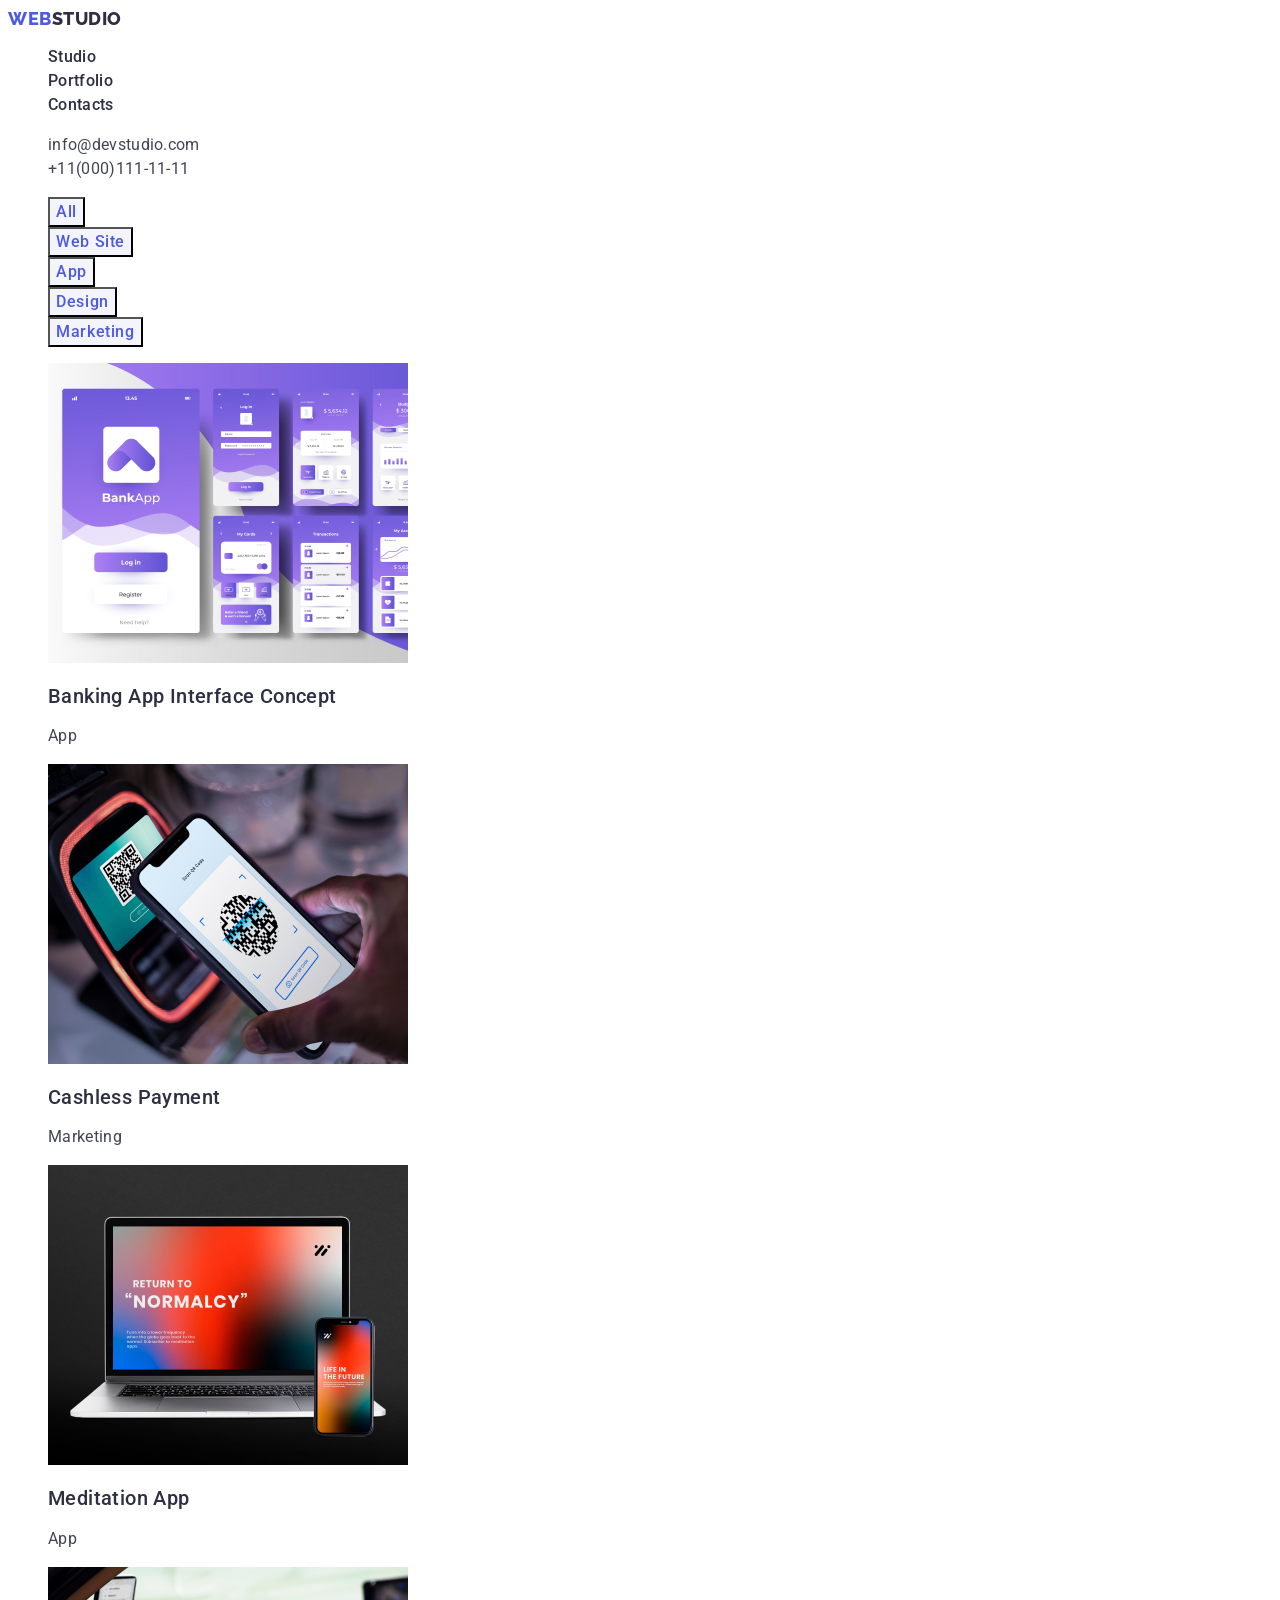
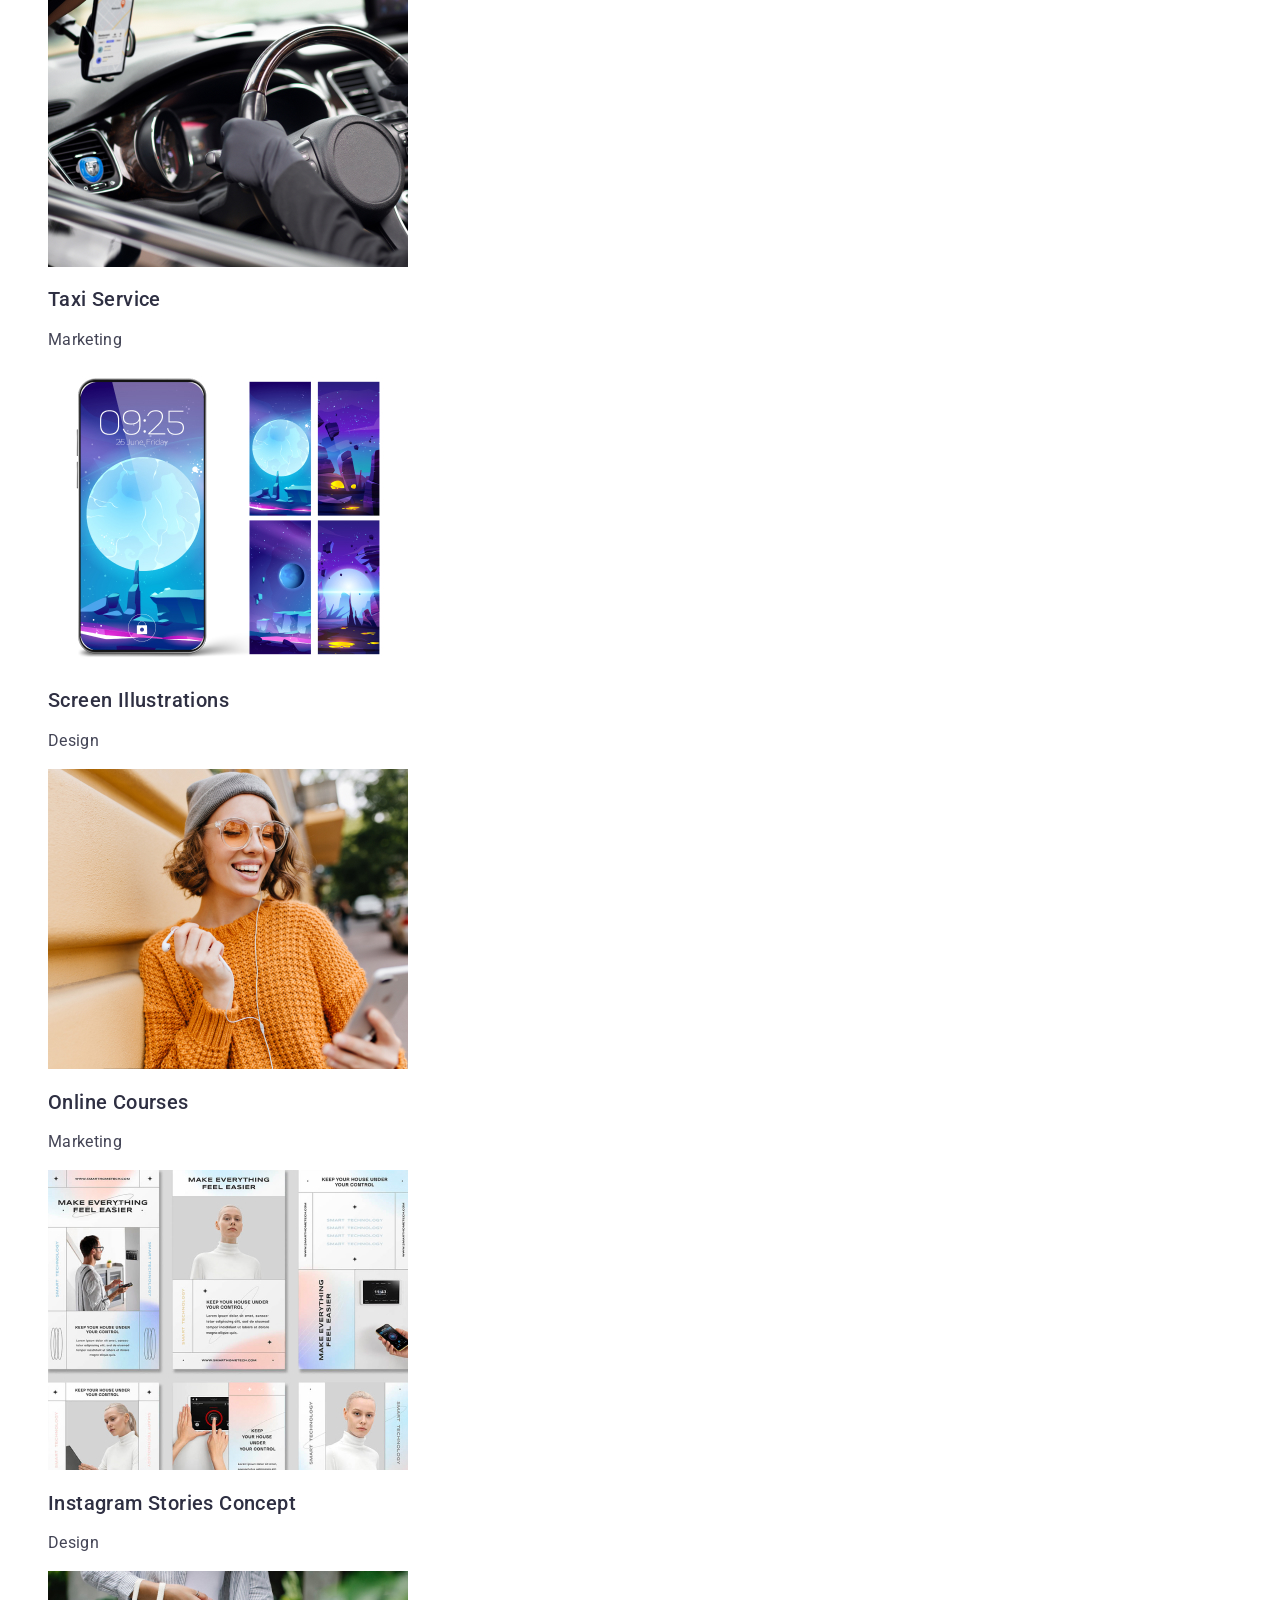
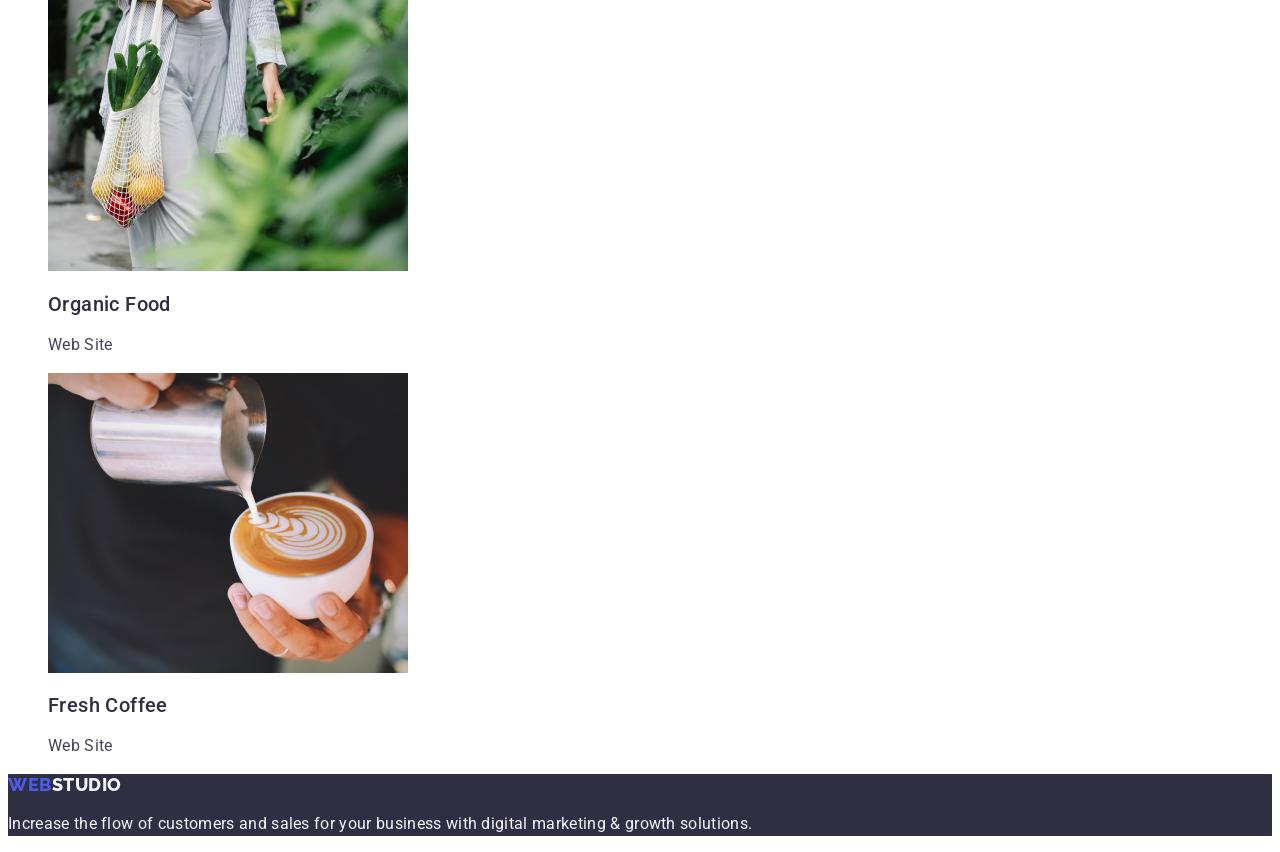
==== portfolio.html @ 8b475f72 "Start" ====
<!DOCTYPE html>
<html lang="en">
  <head>
    <meta charset="UTF-8" />
    <meta name="viewport" content="width=device-width, initial-scale=1.0" />
    <title>Portfolio</title>
    <link rel="preconnect" href="https://fonts.googleapis.com" />
    <link rel="preconnect" href="https://fonts.gstatic.com" crossorigin />
    <link
      href="https://fonts.googleapis.com/css2?family=Raleway:wght@800&display=swap"
      rel="stylesheet"
    />
    <link rel="preconnect" href="https://fonts.googleapis.com" />
    <link rel="preconnect" href="https://fonts.gstatic.com" crossorigin />
    <link
      href="https://fonts.googleapis.com/css2?family=Montserrat:wght@400;700&family=Roboto:wght@400;500;700;900&display=swap"
      rel="stylesheet"
    />
    <link rel="stylesheet" href="./css/style.css" />
  </head>
  <body class="main-pages">
    <header class="header">
      <nav class="header-navigation">
        <a class="header-logo link" href="./index.html"
          >WEB<span class="header-logo-studio">Studio</span>
        </a>
        <ul class="header-menu list">
          <li class="header-menu-item">
            <a class="header-menu-link link" href="./index.html">Studio</a>
          </li>
          <li class="header-menu-item">
            <a class="header-menu-link link" href="./portfolio.html"
              >Portfolio</a
            >
          </li>
          <li class="header-menu-item">
            <a class="header-menu-link link" href="">Contacts</a>
          </li>
        </ul>
      </nav>
      <address class="address">
        <ul class="address-list list">
          <li class="address-list-item">
            <a class="address-list-link link"
              href="mailto:info@devstudio.comlink"
              >info@devstudio.com</a>
          </li>
          <li class="address-list-item">
            <a class="address-list-link link" href="tel:+110001111111link"
              >+11(000)111-11-11</a>
          </li>
        </ul>
      </address>
    </header>
    <main>
      <section>
        <h1 hidden class="section-button-list">buttons</h1>
        <ul class="button link list">
          <li class="button-item">
            <button class="button-all" type="button">All</button>
          </li>
          <li class="button-item">
            <button class="button-all" type="button">Web Site</button>
          </li>
          <li class="button-item">
            <button class="button-all" type="button">App</button>
          </li>
          <li class="button-item">
            <button class="button-all" type="button">Design</button>
          </li>
          <li class="button-item">
            <button class="button-all" type="button">Marketing</button>
          </li>
        </ul>

        <ul class="info list link">
          <li class="info-img">
            <a class="info-img-link link">
              <img
                src="./images/image1.jpg"
                alt="app"
                width="360"
                height="300"
              />
              <h2 class="info-name">Banking App Interface Concept</h2>
              <p class="info-next-link">App</p>
            </a>
          </li>
          <li class="info-img">
            <a class="info-img-link link">
              <img
                src="./images/image2.jpg"
                alt="marketing"
                width="360"
                height="300"
              />
              <h2 class="info-name">Cashless Payment</h2>
              <p class="info-next-link">Marketing</p>
            </a>
          </li>
          <li class="info-img">
            <a class="info-img-link link">
              <img
                src="./images/image3.jpg"
                alt="app"
                width="360"
                height="300"
              />
              <h2 class="info-name">Meditation App</h2>
              <p class="info-next-link">App</p>
            </a>
          </li>
          <li class="info-img">
            <a class="info-img-link link">
              <img
                src="./images/image4.jpg"
                alt="marketing"
                width="360"
                height="300"
              />
              <h2 class="info-name">Taxi Service</h2>
              <p class="info-next-link">Marketing</p>
            </a>
          </li>
          <li class="info-img">
            <a class="info-img-link link">
              <img
                src="./images/image5.jpg"
                alt="design"
                width="360"
                height="300"
              />
              <h2 class="info-name">Screen Illustrations</h2>
              <p class="info-next-link">Design</p>
            </a>
          </li>
          <li class="info-img">
            <a class="info-img-link link">
              <img
                src="./images/image6.jpg"
                alt="marketing"
                width="360"
                height="300"
              />
              <h2 class="info-name">Online Courses</h2>
              <p class="info-next-link">Marketing</p>
            </a>
          </li>
          <li class="info-img">
            <a class="info-img-link link">
              <img
                src="./images/image7.jpg"
                alt="design"
                width="360"
                height="300"
              />
              <h2 class="info-name">Instagram Stories Concept</h2>
              <p class="info-next-link">Design</p>
            </a>
          </li>
          <li class="info-img">
            <a class="info-img-link link">
              <img
                src="./images/image8.jpg"
                alt="web site"
                width="360"
                height="300"
              />
              <h2 class="info-name">Organic Food</h2>
              <p class="info-next-link">Web Site</p>
            </a>
          </li>
          <li class="info-img">
            <a class="info-img-link link">
              <img
                src="./images/image9.jpg"
                alt="web site"
                width="360"
                height="300"
              />
              <h2 class="info-name">Fresh Coffee</h2>
              <p class="info-next-link">Web Site</p>
            </a>
          </li>
        </ul>
      </section>
    </main>
    <footer class="footer">
      <a class="footer-logo link" href="./index.html"
        >Web<span class="footer-logo-studio">Studio</span>
      </a>
      <p class="footer-text">
        Increase the flow of customers and sales for your business with digital
        marketing & growth solutions.
      </p>
    </footer>
  </body>
</html>
---- css/style.css ----
/* Main Pager */
.body {
  background-color: #ffffff;
  font-family: "Roboto", sans-serif;
  color: #434455;
  background-color: var(--background-color-white);
  text-decoration: none;
  margin: 0;
}
:root {
  --color-iris: #4d5ae5;
  --color-ocean: #404bbf;
  --color-navy-blue: #2e2f42;
  --color-green: #31d0aa;
  --color-slate: #434455;
  --color-light-slate: #8e8f99;
  --color-cornflower: #e7e9fc;
  --color-cloud: #f4f4fd;
  --color-navy-blue-modal: #2e2f42;
  --color-grey: #2e2f42;
  --color-white: #ffffff;
  --color-dairy: #fcfcfc;
}
.main-pages {
  font-family: "Roboto", sans-serif;
  color: #434455;
  background-color: white;
  text-decoration: none;
}
/*  Header  */
.header-logo {
  color: #4d5ae5;
  font-family: "Raleway", sans-serif;
  font-size: 18px;
  font-weight: 800;
  line-height: 1.17; /* 116.667% */
  letter-spacing: 0.03em;
  text-transform: uppercase;
}

.header-logo-studio {
  color: #2e2f42;
  font-family: Raleway;
  font-size: 18px;
  font-weight: 800;
  line-height: 1.17; /* 116.667% */
  letter-spacing: 0.03em;
}
.header-menu-link {
  color: #2e2f42;
  font-family: Roboto;
  font-size: 16px;
  font-weight: 500;
  line-height: 1.5; /* 150% */
  letter-spacing: 0.02em;
}

.header-menu-link:hover {
  color: #404bbf;
}
.header-menu-link:focus {
  color: #404bbf;
}
.header {
  font-style: normal;
}
.address {
  font-style: normal;
}
.address-list-link {
  color: #434455;
  font-size: 16px;
  line-height: 1.5;
  letter-spacing: 0.02em;
}

.address-list-link:hover {
  color: #404bbf;
}
.address-list-link:focus {
  color: #404bbf;
}
/*    Main Section      */
.hero {
  background: #2e2f42;
}
.hero-title {
  color: #fff;
  font-size: 56px;
  line-height: 1.07; /* 60/56 */
  letter-spacing: 0.02em;
  text-align: center;
}
.hero-button {
  color: #fff;
  cursor: pointer;
  background: #4d5ae5;
  font-family: "Roboto", sans-serif;
  font-size: 16px;
  font-weight: 500;
  line-height: 1.5;
  letter-spacing: 0.04em;
}
.hero-button:hover {
  background-color: #404bbf;
}
.hero-button:focus {
  background-color: #404bbf;
}
.solution-wort-title {
  font-weight: 500;
  font-size: 20px;
  line-height: 1.2;
  letter-spacing: 0.02em;
  color: #2e2f42;
}
.solution-wort-list {
  font-size: 16px;
  line-height: 1.5;
  letter-spacing: 0.02em;
}
.section-title {
  font-size: 36px;
  font-style: normal;
  line-height: 1.11;
  letter-spacing: 0.02em;
  text-transform: capitalize;
  text-align: center;
  color: #2e2f42;
}
/*    Our Team       */
.section-team {
  background: #f4f4fd;
}
.team-title {
  color: #2e2f42;
  text-align: center;
  font-size: 36px;
  font-weight: 500;
  line-height: 1.11;
  letter-spacing: 0.02em;
  text-transform: capitalize;
}
.section-team-title {
  background: #fff;
}
.title-text {
  line-height: 1.5;
  letter-spacing: 0.02em;
}
.title {
  font-weight: 500;
  font-size: 20px;
  line-height: 1.2;
  letter-spacing: 0.02em;
  color: #2e2f42;
}
/*    Footer       */
.footer {
  background: #2e2f42;
}
.footer-logo {
  color: #4d5ae5;
  font-family: "Raleway", sans-serif;
  font-size: 18px;
  font-weight: 800;
  line-height: 1.17;
  letter-spacing: 0.54px;
  text-transform: uppercase;
}
.footer-logo-studio {
  color: #f4f4fd;
  font-family: Raleway;
  font-size: 18px;
  font-weight: 800;
  line-height: 1.16;
  letter-spacing: 0.54px;
  text-transform: uppercase;
}
.footer-text {
  color: #f4f4fd;
  font-size: 16px;
  font-weight: 400;
  line-height: 24px; /* 150% */
  letter-spacing: 0.32px;
}
/*    Next      */
.link {
  text-decoration: none;
}

.list {
  list-style-type: none;
}
/*   Portfolio     */

.button-all {
  color: #4d5ae5;
  text-align: center;
  font-size: 16px;
  font-weight: 500;
  line-height: 24px; /* 150% */
  letter-spacing: 0.04em;
  font-family: "Roboto", sans-serif;
  background-color: #f4f4fd;
  cursor: pointer;
}
.section-button-list {
  font-family: "Roboto", sans-serif;
  font-weight: 500;
  font-size: 20px;
  line-height: 1.2;
  letter-spacing: 0.02em;
  color: #2e2f42;
}
.button-all:hover {
  color: #ffffff;
  background-color: #404bbf;
}
.button-all:focus {
  color: #ffffff;
  background-color: #404bbf;
}
.info-name {
  color: #2e2f42;
  font-size: 20px;
  font-weight: 500;
  line-height: 1.2;
  letter-spacing: 0.02em;
}
.info-next-link {
  color: #434455;
  font-size: 16px;
  line-height: 1.5;
  letter-spacing: 0.02em;
}
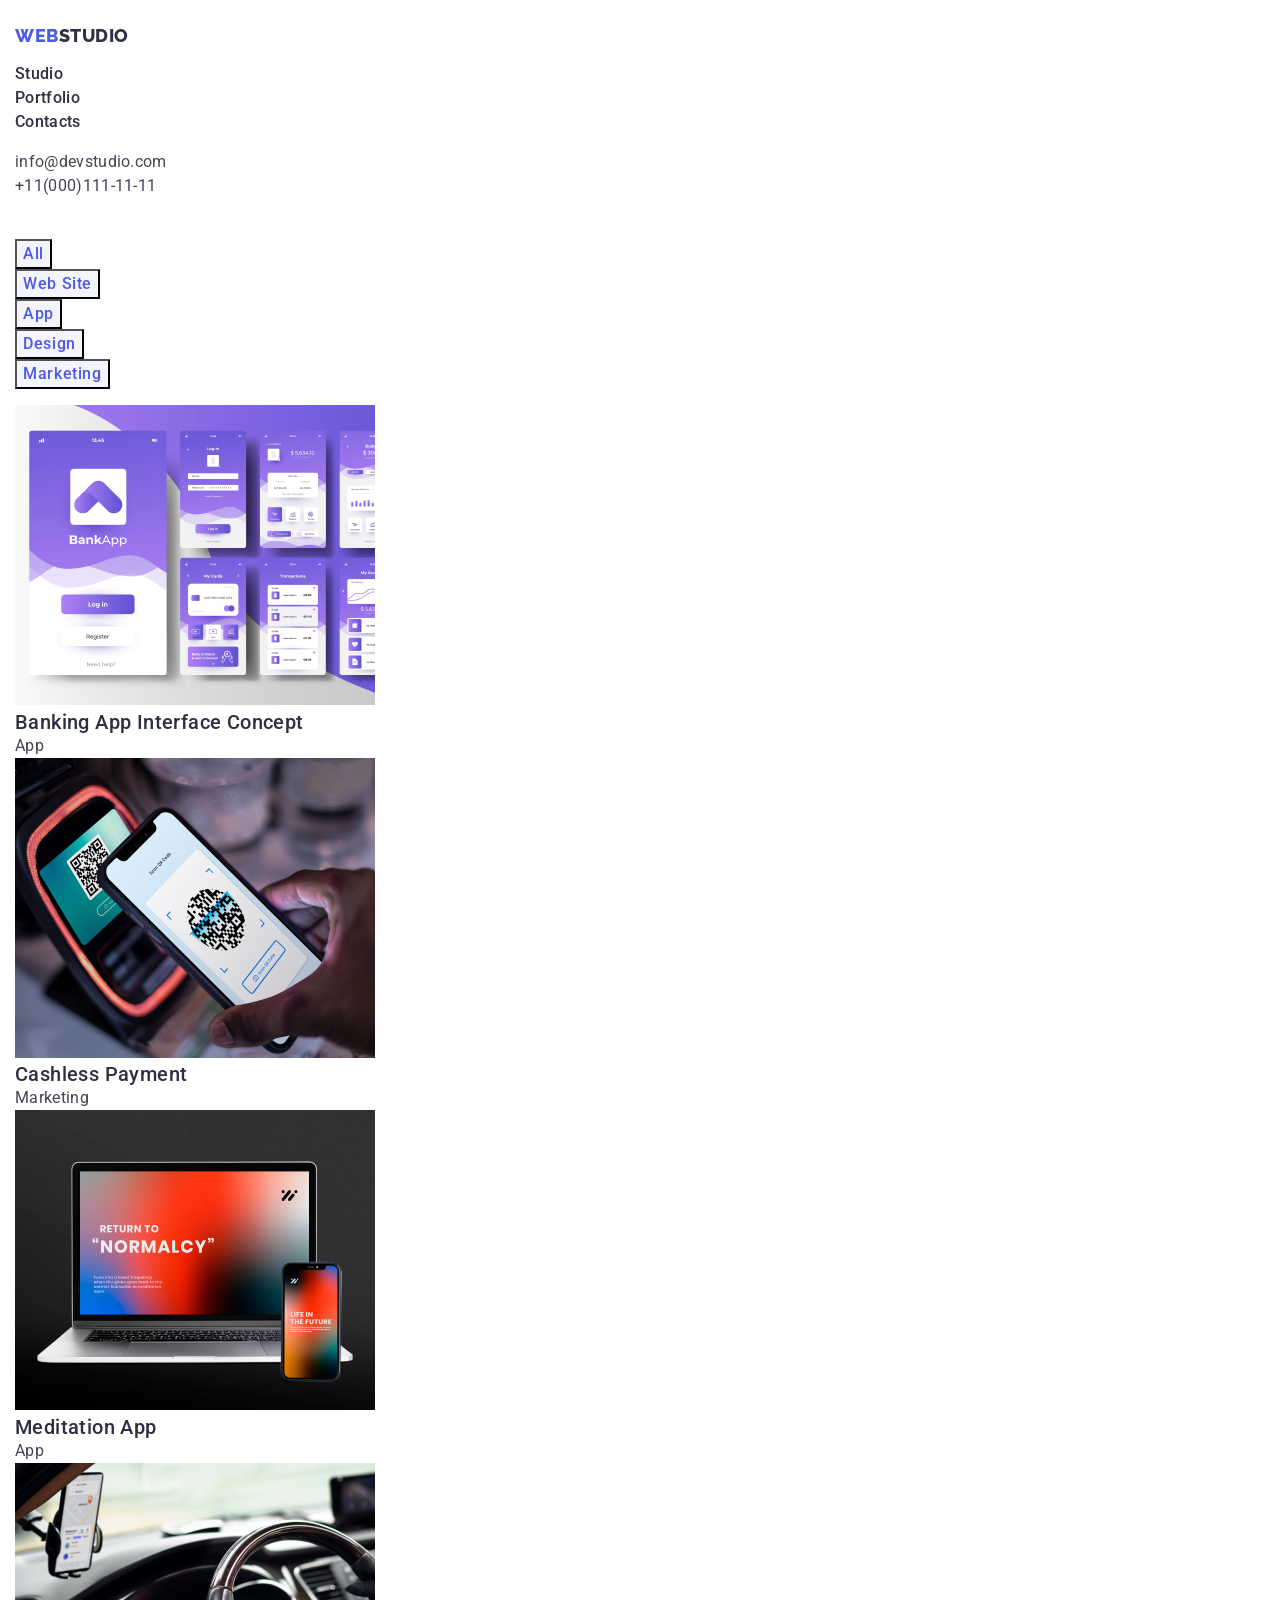
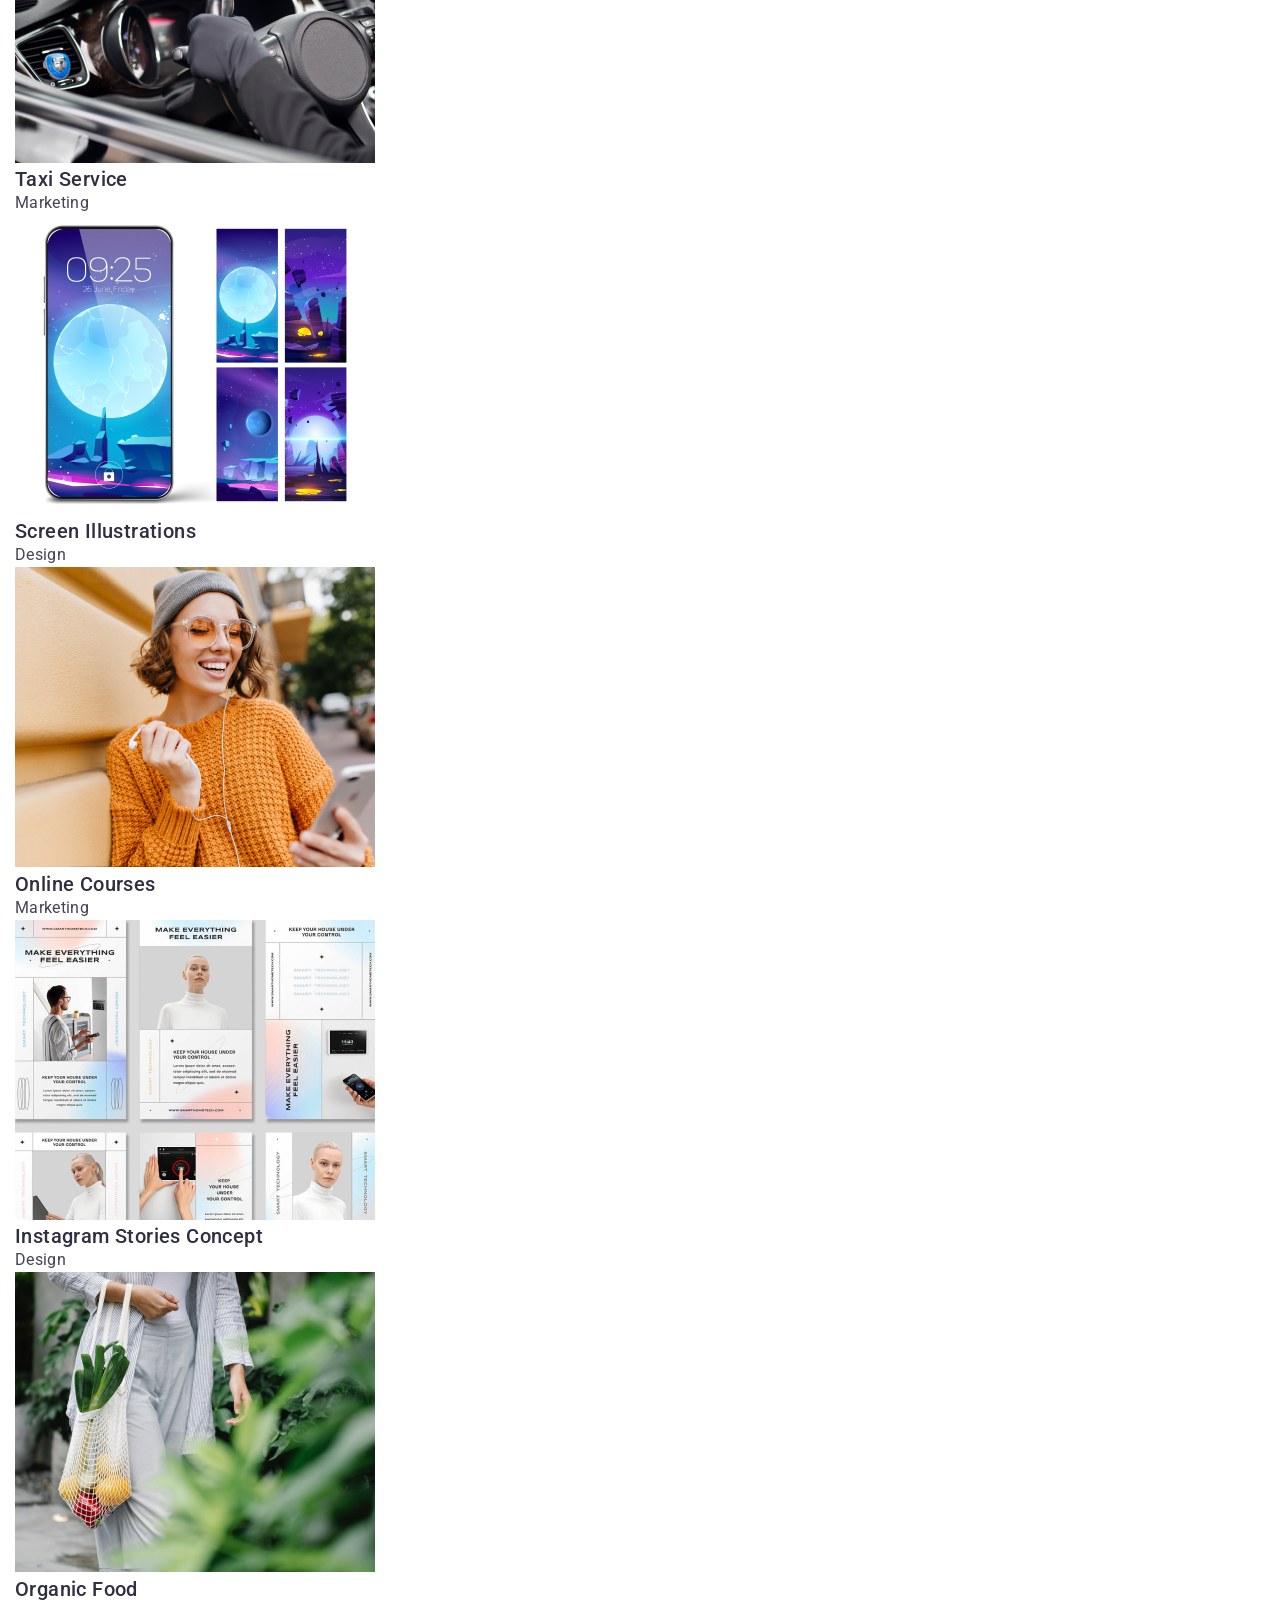
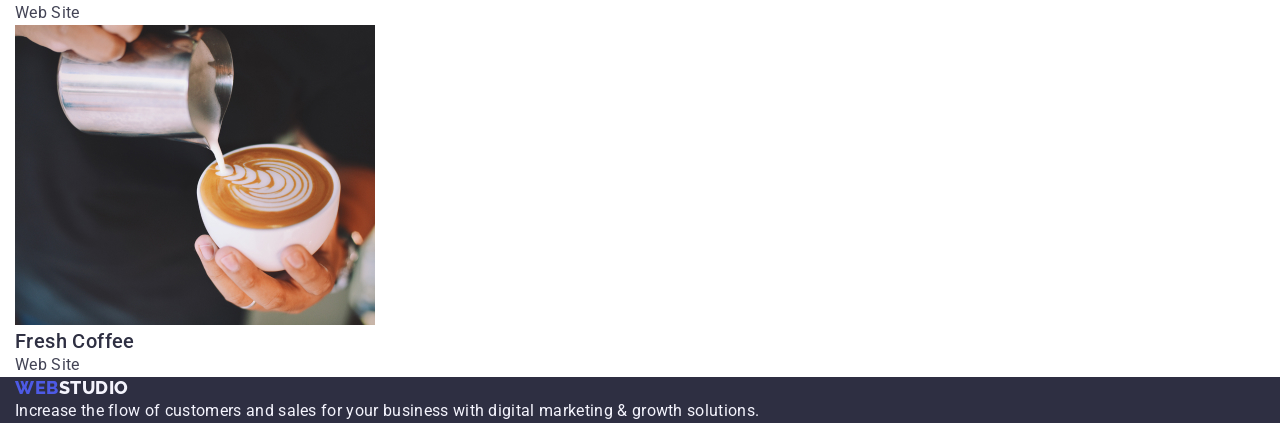
==== commit 08e49f3d: "1" ====
--- a/portfolio.html
+++ b/portfolio.html
@@ -17,182 +17,198 @@
       rel="stylesheet"
     />
     <link rel="stylesheet" href="./css/style.css" />
+    <link
+      rel="stylesheet"
+      href="https://cdnjs.cloudflare.com/ajax/libs/modern-normalize/2.0.0/modern-normalize.min.css"
+      integrity="sha512-4xo8blKMVCiXpTaLzQSLSw3KFOVPWhm/TRtuPVc4WG6kUgjH6J03IBuG7JZPkcWMxJ5huwaBpOpnwYElP/m6wg=="
+      crossorigin="anonymous"
+      referrerpolicy="no-referrer"
+    />
   </head>
   <body class="main-pages">
     <header class="header">
-      <nav class="header-navigation">
-        <a class="header-logo link" href="./index.html"
-          >WEB<span class="header-logo-studio">Studio</span>
-        </a>
-        <ul class="header-menu list">
-          <li class="header-menu-item">
-            <a class="header-menu-link link" href="./index.html">Studio</a>
-          </li>
-          <li class="header-menu-item">
-            <a class="header-menu-link link" href="./portfolio.html"
-              >Portfolio</a
-            >
-          </li>
-          <li class="header-menu-item">
-            <a class="header-menu-link link" href="">Contacts</a>
-          </li>
-        </ul>
-      </nav>
-      <address class="address">
-        <ul class="address-list list">
-          <li class="address-list-item">
-            <a class="address-list-link link"
-              href="mailto:info@devstudio.comlink"
-              >info@devstudio.com</a>
-          </li>
-          <li class="address-list-item">
-            <a class="address-list-link link" href="tel:+110001111111link"
-              >+11(000)111-11-11</a>
-          </li>
-        </ul>
-      </address>
+      <div class="container">
+        <nav class="header-navigation">
+          <a class="header-logo link" href="./index.html"
+            >WEB<span class="header-logo-studio">Studio</span>
+          </a>
+          <ul class="header-menu list">
+            <li class="header-menu-item">
+              <a class="header-menu-link link" href="./index.html">Studio</a>
+            </li>
+            <li class="header-menu-item">
+              <a class="header-menu-link link" href="./portfolio.html"
+                >Portfolio</a
+              >
+            </li>
+            <li class="header-menu-item">
+              <a class="header-menu-link link" href="">Contacts</a>
+            </li>
+          </ul>
+        </nav>
+        <address class="address">
+          <ul class="address-list list">
+            <li class="address-list-item">
+              <a
+                class="address-list-link link"
+                href="mailto:info@devstudio.comlink"
+                >info@devstudio.com</a
+              >
+            </li>
+            <li class="address-list-item">
+              <a class="address-list-link link" href="tel:+110001111111link"
+                >+11(000)111-11-11</a
+              >
+            </li>
+          </ul>
+        </address>
+      </div>
     </header>
     <main>
       <section>
-        <h1 hidden class="section-button-list">buttons</h1>
-        <ul class="button link list">
-          <li class="button-item">
-            <button class="button-all" type="button">All</button>
-          </li>
-          <li class="button-item">
-            <button class="button-all" type="button">Web Site</button>
-          </li>
-          <li class="button-item">
-            <button class="button-all" type="button">App</button>
-          </li>
-          <li class="button-item">
-            <button class="button-all" type="button">Design</button>
-          </li>
-          <li class="button-item">
-            <button class="button-all" type="button">Marketing</button>
-          </li>
-        </ul>
+        <div class="container">
+          <h1 hidden class="section-button-list">buttons</h1>
+          <ul class="button link list">
+            <li class="button-item">
+              <button class="button-all" type="button">All</button>
+            </li>
+            <li class="button-item">
+              <button class="button-all" type="button">Web Site</button>
+            </li>
+            <li class="button-item">
+              <button class="button-all" type="button">App</button>
+            </li>
+            <li class="button-item">
+              <button class="button-all" type="button">Design</button>
+            </li>
+            <li class="button-item">
+              <button class="button-all" type="button">Marketing</button>
+            </li>
+          </ul>
 
-        <ul class="info list link">
-          <li class="info-img">
-            <a class="info-img-link link">
-              <img
-                src="./images/image1.jpg"
-                alt="app"
-                width="360"
-                height="300"
-              />
-              <h2 class="info-name">Banking App Interface Concept</h2>
-              <p class="info-next-link">App</p>
-            </a>
-          </li>
-          <li class="info-img">
-            <a class="info-img-link link">
-              <img
-                src="./images/image2.jpg"
-                alt="marketing"
-                width="360"
-                height="300"
-              />
-              <h2 class="info-name">Cashless Payment</h2>
-              <p class="info-next-link">Marketing</p>
-            </a>
-          </li>
-          <li class="info-img">
-            <a class="info-img-link link">
-              <img
-                src="./images/image3.jpg"
-                alt="app"
-                width="360"
-                height="300"
-              />
-              <h2 class="info-name">Meditation App</h2>
-              <p class="info-next-link">App</p>
-            </a>
-          </li>
-          <li class="info-img">
-            <a class="info-img-link link">
-              <img
-                src="./images/image4.jpg"
-                alt="marketing"
-                width="360"
-                height="300"
-              />
-              <h2 class="info-name">Taxi Service</h2>
-              <p class="info-next-link">Marketing</p>
-            </a>
-          </li>
-          <li class="info-img">
-            <a class="info-img-link link">
-              <img
-                src="./images/image5.jpg"
-                alt="design"
-                width="360"
-                height="300"
-              />
-              <h2 class="info-name">Screen Illustrations</h2>
-              <p class="info-next-link">Design</p>
-            </a>
-          </li>
-          <li class="info-img">
-            <a class="info-img-link link">
-              <img
-                src="./images/image6.jpg"
-                alt="marketing"
-                width="360"
-                height="300"
-              />
-              <h2 class="info-name">Online Courses</h2>
-              <p class="info-next-link">Marketing</p>
-            </a>
-          </li>
-          <li class="info-img">
-            <a class="info-img-link link">
-              <img
-                src="./images/image7.jpg"
-                alt="design"
-                width="360"
-                height="300"
-              />
-              <h2 class="info-name">Instagram Stories Concept</h2>
-              <p class="info-next-link">Design</p>
-            </a>
-          </li>
-          <li class="info-img">
-            <a class="info-img-link link">
-              <img
-                src="./images/image8.jpg"
-                alt="web site"
-                width="360"
-                height="300"
-              />
-              <h2 class="info-name">Organic Food</h2>
-              <p class="info-next-link">Web Site</p>
-            </a>
-          </li>
-          <li class="info-img">
-            <a class="info-img-link link">
-              <img
-                src="./images/image9.jpg"
-                alt="web site"
-                width="360"
-                height="300"
-              />
-              <h2 class="info-name">Fresh Coffee</h2>
-              <p class="info-next-link">Web Site</p>
-            </a>
-          </li>
-        </ul>
+          <ul class="info list link">
+            <li class="info-img">
+              <a class="info-img-link link">
+                <img
+                  src="./images/image1.jpg"
+                  alt="app"
+                  width="360"
+                  height="300"
+                />
+                <h2 class="info-name">Banking App Interface Concept</h2>
+                <p class="info-next-link">App</p>
+              </a>
+            </li>
+            <li class="info-img">
+              <a class="info-img-link link">
+                <img
+                  src="./images/image2.jpg"
+                  alt="marketing"
+                  width="360"
+                  height="300"
+                />
+                <h2 class="info-name">Cashless Payment</h2>
+                <p class="info-next-link">Marketing</p>
+              </a>
+            </li>
+            <li class="info-img">
+              <a class="info-img-link link">
+                <img
+                  src="./images/image3.jpg"
+                  alt="app"
+                  width="360"
+                  height="300"
+                />
+                <h2 class="info-name">Meditation App</h2>
+                <p class="info-next-link">App</p>
+              </a>
+            </li>
+            <li class="info-img">
+              <a class="info-img-link link">
+                <img
+                  src="./images/image4.jpg"
+                  alt="marketing"
+                  width="360"
+                  height="300"
+                />
+                <h2 class="info-name">Taxi Service</h2>
+                <p class="info-next-link">Marketing</p>
+              </a>
+            </li>
+            <li class="info-img">
+              <a class="info-img-link link">
+                <img
+                  src="./images/image5.jpg"
+                  alt="design"
+                  width="360"
+                  height="300"
+                />
+                <h2 class="info-name">Screen Illustrations</h2>
+                <p class="info-next-link">Design</p>
+              </a>
+            </li>
+            <li class="info-img">
+              <a class="info-img-link link">
+                <img
+                  src="./images/image6.jpg"
+                  alt="marketing"
+                  width="360"
+                  height="300"
+                />
+                <h2 class="info-name">Online Courses</h2>
+                <p class="info-next-link">Marketing</p>
+              </a>
+            </li>
+            <li class="info-img">
+              <a class="info-img-link link">
+                <img
+                  src="./images/image7.jpg"
+                  alt="design"
+                  width="360"
+                  height="300"
+                />
+                <h2 class="info-name">Instagram Stories Concept</h2>
+                <p class="info-next-link">Design</p>
+              </a>
+            </li>
+            <li class="info-img">
+              <a class="info-img-link link">
+                <img
+                  src="./images/image8.jpg"
+                  alt="web site"
+                  width="360"
+                  height="300"
+                />
+                <h2 class="info-name">Organic Food</h2>
+                <p class="info-next-link">Web Site</p>
+              </a>
+            </li>
+            <li class="info-img">
+              <a class="info-img-link link">
+                <img
+                  src="./images/image9.jpg"
+                  alt="web site"
+                  width="360"
+                  height="300"
+                />
+                <h2 class="info-name">Fresh Coffee</h2>
+                <p class="info-next-link">Web Site</p>
+              </a>
+            </li>
+          </ul>
+        </div>
       </section>
     </main>
     <footer class="footer">
-      <a class="footer-logo link" href="./index.html"
-        >Web<span class="footer-logo-studio">Studio</span>
-      </a>
-      <p class="footer-text">
-        Increase the flow of customers and sales for your business with digital
-        marketing & growth solutions.
-      </p>
+      <div class="container">
+        <a class="footer-logo link" href="./index.html"
+          >Web<span class="footer-logo-studio">Studio</span>
+        </a>
+        <p class="footer-text">
+          Increase the flow of customers and sales for your business with
+          digital marketing & growth solutions.
+        </p>
+      </div>
     </footer>
   </body>
 </html>
--- a/css/style.css
+++ b/css/style.css
@@ -27,7 +27,31 @@
   background-color: white;
   text-decoration: none;
 }
+/*  Reset  */
+p,
+h1,
+h2,
+h3,
+h4,
+h5,
+h6 {
+  margin: 0;
+  margin-bottom: 0;
+}
+ul {
+  padding-left: 0;
+  padding-top: 0;
+  margin-bottom: 0;
+}
+
+.container {
+  width: 1158px;
+  padding-left: 15px;
+  padding-right: 15px;
+}
+
 /*  Header  */
+
 .header-logo {
   color: #4d5ae5;
   font-family: "Raleway", sans-serif;
@@ -63,6 +87,8 @@
 }
 .header {
   font-style: normal;
+  padding-top: 25px;
+  padding-bottom: 25px;
 }
 .address {
   font-style: normal;
@@ -83,6 +109,10 @@
 /*    Main Section      */
 .hero {
   background: #2e2f42;
+}
+.hero-wrap {
+  background: #2e2f42;
+  padding: ;
 }
 .hero-title {
   color: #fff;
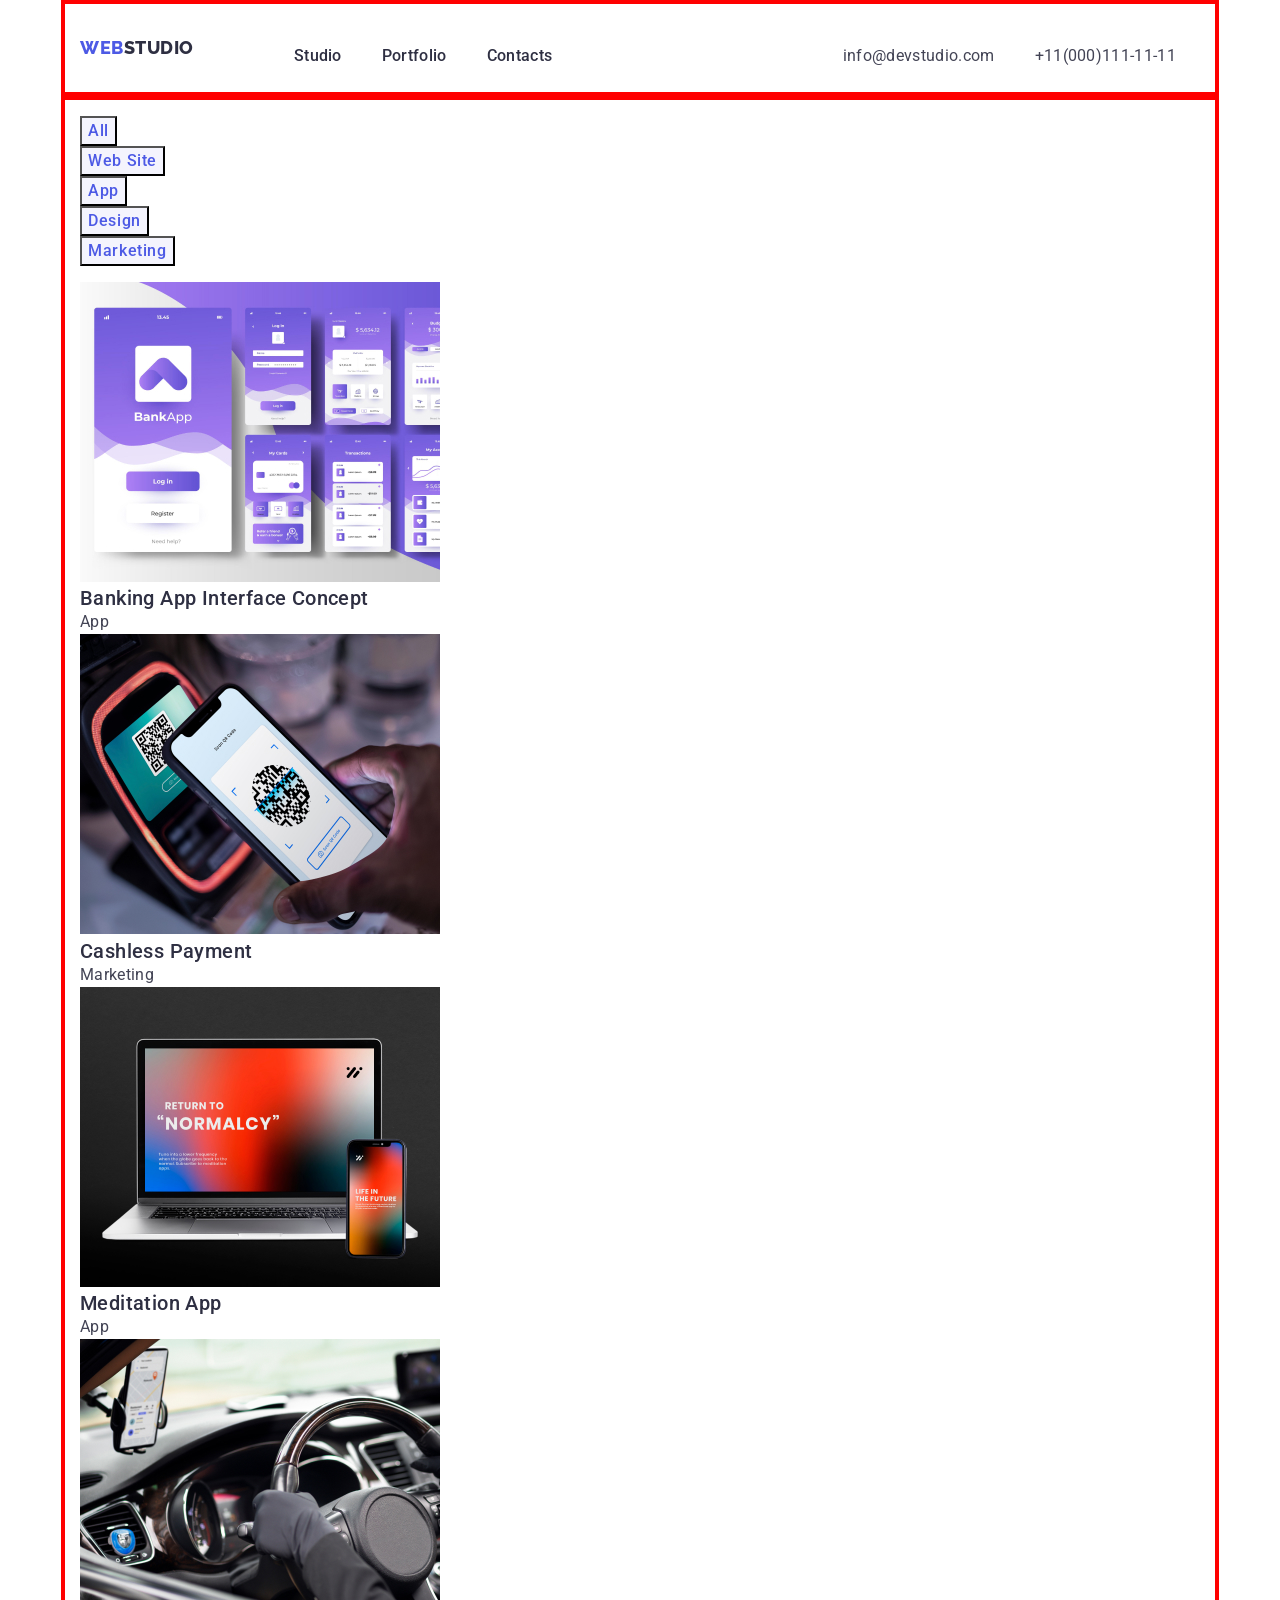
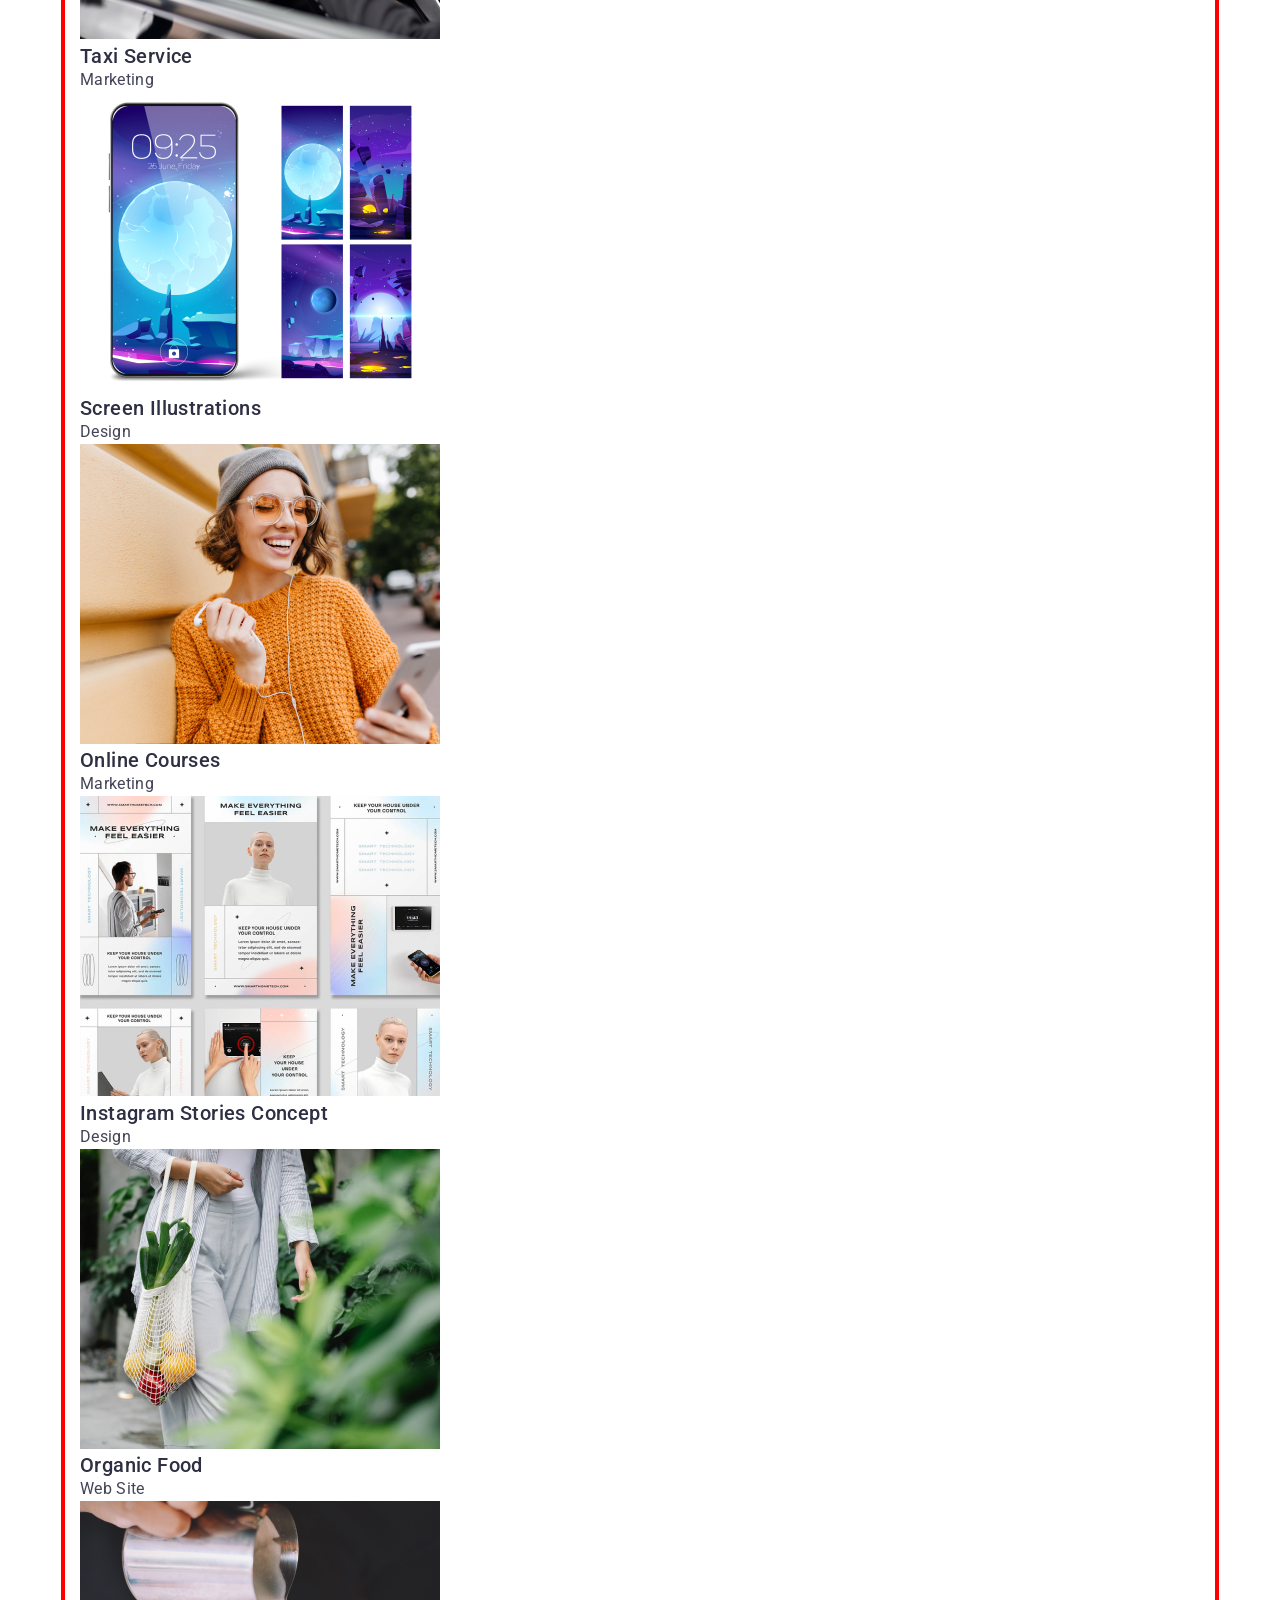
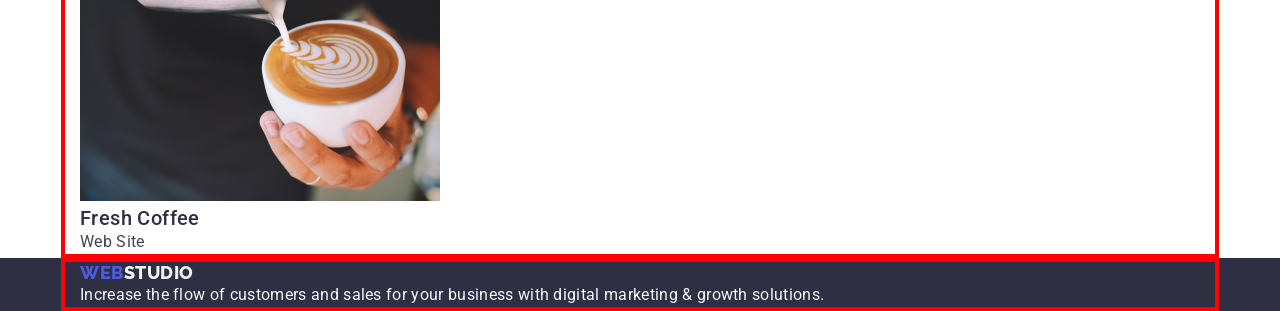
==== commit e93516f2: "1" ====
--- a/portfolio.html
+++ b/portfolio.html
@@ -16,7 +16,6 @@
       href="https://fonts.googleapis.com/css2?family=Montserrat:wght@400;700&family=Roboto:wght@400;500;700;900&display=swap"
       rel="stylesheet"
     />
-    <link rel="stylesheet" href="./css/style.css" />
     <link
       rel="stylesheet"
       href="https://cdnjs.cloudflare.com/ajax/libs/modern-normalize/2.0.0/modern-normalize.min.css"
@@ -24,10 +23,11 @@
       crossorigin="anonymous"
       referrerpolicy="no-referrer"
     />
+    <link rel="stylesheet" href="./css/style.css" />
   </head>
   <body class="main-pages">
     <header class="header">
-      <div class="container">
+      <div class="container header-container">
         <nav class="header-navigation">
           <a class="header-logo link" href="./index.html"
             >WEB<span class="header-logo-studio">Studio</span>
--- a/css/style.css
+++ b/css/style.css
@@ -45,9 +45,12 @@
 }
 
 .container {
-  width: 1158px;
+  width: 100%;
+  max-width: 1158px;
   padding-left: 15px;
   padding-right: 15px;
+  margin: 0 auto;
+  border: 4px solid red;
 }
 
 /*  Header  */
@@ -78,7 +81,19 @@
   line-height: 1.5; /* 150% */
   letter-spacing: 0.02em;
 }
-
+.header-menu {
+  display: flex;
+  gap: 40px;
+  padding: 24px;
+}
+.header-navigation {
+  display: flex;
+  align-items: center;
+  gap: 76px;
+}
+.header-container {
+  display: flex;
+}
 .header-menu-link:hover {
   color: #404bbf;
 }
@@ -87,11 +102,14 @@
 }
 .header {
   font-style: normal;
-  padding-top: 25px;
-  padding-bottom: 25px;
+}
+.address-list {
+  display: flex;
+  padding: 24px;
 }
 .address {
   font-style: normal;
+  margin-left: auto;
 }
 .address-list-link {
   color: #434455;
@@ -99,6 +117,9 @@
   line-height: 1.5;
   letter-spacing: 0.02em;
 }
+.address-list {
+  gap: 40px;
+}
 
 .address-list-link:hover {
   color: #404bbf;
@@ -108,18 +129,22 @@
 }
 /*    Main Section      */
 .hero {
-  background: #2e2f42;
+  color: #2e2f42;
+  padding-bottom: 120px;
 }
 .hero-wrap {
   background: #2e2f42;
-  padding: ;
+  padding: 188px;
+  margin: 0 auto;
 }
 .hero-title {
   color: #fff;
   font-size: 56px;
   line-height: 1.07; /* 60/56 */
   letter-spacing: 0.02em;
-  text-align: center;
+  margin-bottom: 48px;
+  height: 120px;
+  max-width: 496px;
 }
 .hero-button {
   color: #fff;
@@ -137,12 +162,19 @@
 .hero-button:focus {
   background-color: #404bbf;
 }
+.solution {
+  display: flex;
+  align-items: center;
+  padding-top: 120px;
+  padding-bottom: 120px;
+}
 .solution-wort-title {
   font-weight: 500;
   font-size: 20px;
   line-height: 1.2;
   letter-spacing: 0.02em;
   color: #2e2f42;
+  margin-bottom: 8px;
 }
 .solution-wort-list {
   font-size: 16px;
@@ -184,6 +216,8 @@
   line-height: 1.2;
   letter-spacing: 0.02em;
   color: #2e2f42;
+}
+.button {
 }
 /*    Footer       */
 .footer {
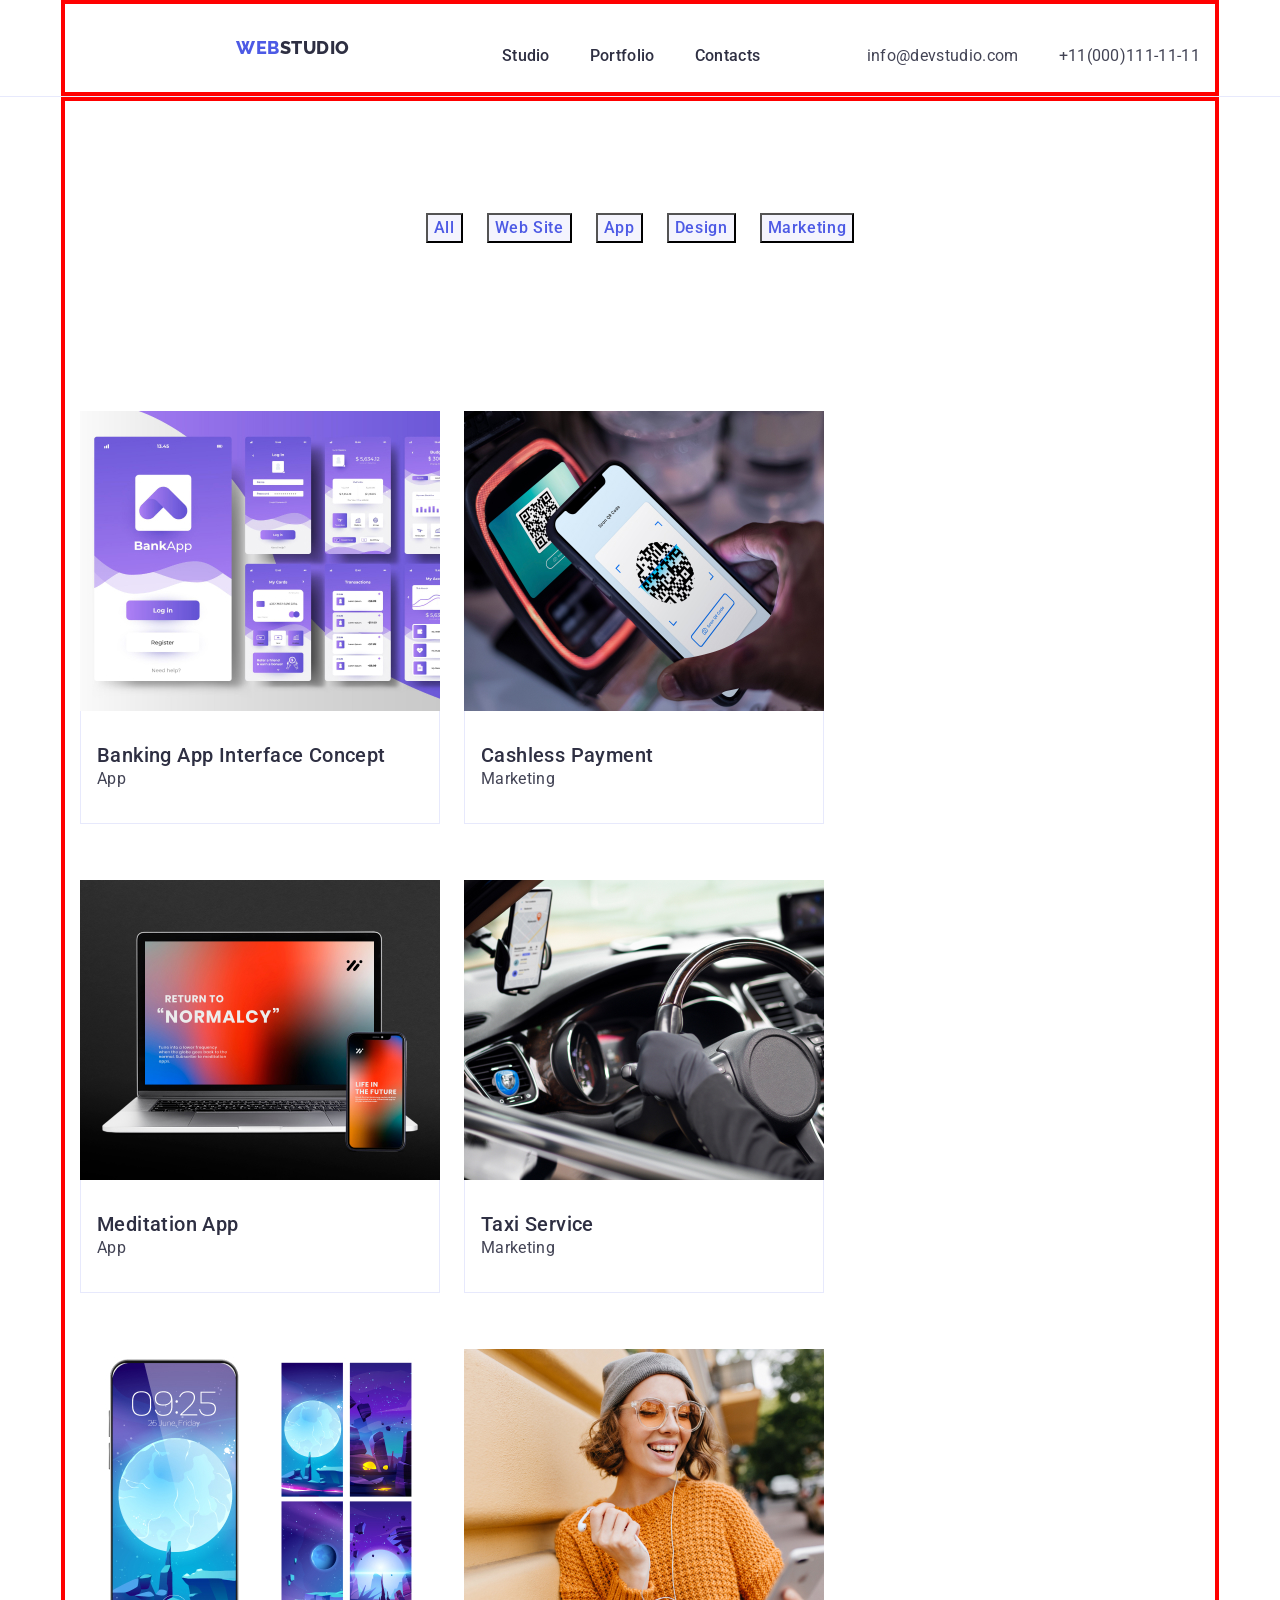
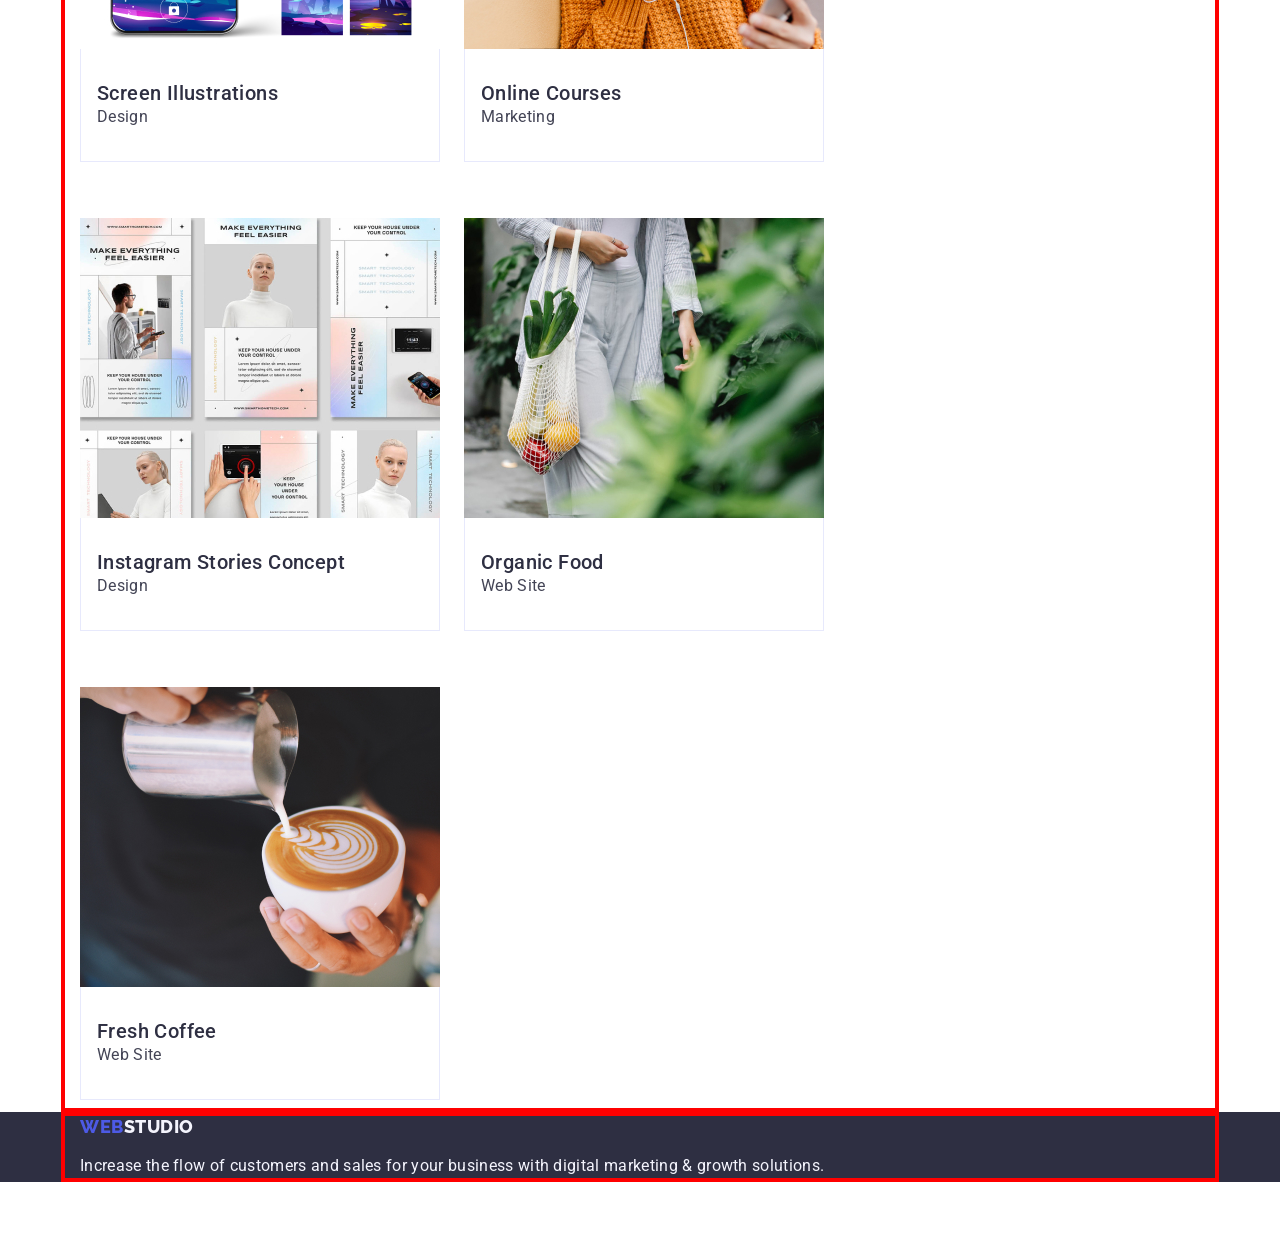
==== commit 0f877faf: "1" ====
--- a/portfolio.html
+++ b/portfolio.html
@@ -86,7 +86,7 @@
             </li>
           </ul>
 
-          <ul class="info list link">
+          <ul class="info-father-name list link">
             <li class="info-img">
               <a class="info-img-link link">
                 <img
@@ -95,8 +95,10 @@
                   width="360"
                   height="300"
                 />
-                <h2 class="info-name">Banking App Interface Concept</h2>
-                <p class="info-next-link">App</p>
+                <div class="info-name-text">
+                  <h2 class="info-name">Banking App Interface Concept</h2>
+                  <p class="info-next-link">App</p>
+                </div>
               </a>
             </li>
             <li class="info-img">
@@ -107,8 +109,10 @@
                   width="360"
                   height="300"
                 />
-                <h2 class="info-name">Cashless Payment</h2>
-                <p class="info-next-link">Marketing</p>
+                <div class="info-name-text">
+                  <h2 class="info-name">Cashless Payment</h2>
+                  <p class="info-next-link">Marketing</p>
+                </div>
               </a>
             </li>
             <li class="info-img">
@@ -119,8 +123,10 @@
                   width="360"
                   height="300"
                 />
-                <h2 class="info-name">Meditation App</h2>
-                <p class="info-next-link">App</p>
+                <div class="info-name-text">
+                  <h2 class="info-name">Meditation App</h2>
+                  <p class="info-next-link">App</p>
+                </div>
               </a>
             </li>
             <li class="info-img">
@@ -131,8 +137,10 @@
                   width="360"
                   height="300"
                 />
-                <h2 class="info-name">Taxi Service</h2>
-                <p class="info-next-link">Marketing</p>
+                <div class="info-name-text">
+                  <h2 class="info-name">Taxi Service</h2>
+                  <p class="info-next-link">Marketing</p>
+                </div>
               </a>
             </li>
             <li class="info-img">
@@ -143,8 +151,10 @@
                   width="360"
                   height="300"
                 />
-                <h2 class="info-name">Screen Illustrations</h2>
-                <p class="info-next-link">Design</p>
+                <div class="info-name-text">
+                  <h2 class="info-name">Screen Illustrations</h2>
+                  <p class="info-next-link">Design</p>
+                </div>
               </a>
             </li>
             <li class="info-img">
@@ -155,8 +165,10 @@
                   width="360"
                   height="300"
                 />
-                <h2 class="info-name">Online Courses</h2>
-                <p class="info-next-link">Marketing</p>
+                <div class="info-name-text">
+                  <h2 class="info-name">Online Courses</h2>
+                  <p class="info-next-link">Marketing</p>
+                </div>
               </a>
             </li>
             <li class="info-img">
@@ -167,8 +179,10 @@
                   width="360"
                   height="300"
                 />
-                <h2 class="info-name">Instagram Stories Concept</h2>
-                <p class="info-next-link">Design</p>
+                <div class="info-name-text">
+                  <h2 class="info-name">Instagram Stories Concept</h2>
+                  <p class="info-next-link">Design</p>
+                </div>
               </a>
             </li>
             <li class="info-img">
@@ -179,8 +193,10 @@
                   width="360"
                   height="300"
                 />
-                <h2 class="info-name">Organic Food</h2>
-                <p class="info-next-link">Web Site</p>
+                <div class="info-name-text">
+                  <h2 class="info-name">Organic Food</h2>
+                  <p class="info-next-link">Web Site</p>
+                </div>
               </a>
             </li>
             <li class="info-img">
@@ -191,8 +207,10 @@
                   width="360"
                   height="300"
                 />
-                <h2 class="info-name">Fresh Coffee</h2>
-                <p class="info-next-link">Web Site</p>
+                <div class="info-name-text">
+                  <h2 class="info-name">Fresh Coffee</h2>
+                  <p class="info-next-link">Web Site</p>
+                </div>
               </a>
             </li>
           </ul>
--- a/css/style.css
+++ b/css/style.css
@@ -43,14 +43,26 @@
   padding-top: 0;
   margin-bottom: 0;
 }
+img {
+  display: block;
+  max-width: 100%;
+  height: auto;
+}
+.visually-hidden {
+  position: absolute;
+  width: 1px;
+  height: 1px;
+  margin: -1px;
+  border: 0;
+  padding: 0;
+}
 
 .container {
   width: 100%;
   max-width: 1158px;
-  padding-left: 15px;
-  padding-right: 15px;
   margin: 0 auto;
   border: 4px solid red;
+  padding: 0 15px 0 15px;
 }
 
 /*  Header  */
@@ -63,6 +75,8 @@
   line-height: 1.17; /* 116.667% */
   letter-spacing: 0.03em;
   text-transform: uppercase;
+  margin-right: 76px;
+  margin-left: 156px;
 }
 
 .header-logo-studio {
@@ -84,7 +98,7 @@
 .header-menu {
   display: flex;
   gap: 40px;
-  padding: 24px;
+  padding: 24px 0 24px;
 }
 .header-navigation {
   display: flex;
@@ -102,10 +116,11 @@
 }
 .header {
   font-style: normal;
+  border-bottom: 1px solid #e7e9fc;
 }
 .address-list {
   display: flex;
-  padding: 24px;
+  padding: 24px 0;
 }
 .address {
   font-style: normal;
@@ -130,14 +145,15 @@
 /*    Main Section      */
 .hero {
   color: #2e2f42;
-  padding-bottom: 120px;
 }
 .hero-wrap {
   background: #2e2f42;
-  padding: 188px;
+  padding-top: 188px;
+  padding-bottom: 188px;
+  text-align: center;
   margin: 0 auto;
 }
-.hero-title {
+.hero-title-name {
   color: #fff;
   font-size: 56px;
   line-height: 1.07; /* 60/56 */
@@ -146,15 +162,21 @@
   height: 120px;
   max-width: 496px;
 }
-.hero-button {
+.hero-button-name {
   color: #fff;
   cursor: pointer;
-  background: #4d5ae5;
+  background-color: #4d5ae5;
   font-family: "Roboto", sans-serif;
   font-size: 16px;
   font-weight: 500;
   line-height: 1.5;
   letter-spacing: 0.04em;
+  display: block;
+  min-width: 169px;
+  height: 56px;
+  border: none;
+  border-radius: 4px;
+  cursor: pointer;
 }
 .hero-button:hover {
   background-color: #404bbf;
@@ -162,11 +184,15 @@
 .hero-button:focus {
   background-color: #404bbf;
 }
-.solution {
+.solution-work-title {
   display: flex;
   align-items: center;
   padding-top: 120px;
   padding-bottom: 120px;
+  gap: 24px;
+  margin-left: 156px;
+  margin-right: 156px;
+  flex-basis: calc((100% - 72px) / 4);
 }
 .solution-wort-title {
   font-weight: 500;
@@ -181,7 +207,10 @@
   line-height: 1.5;
   letter-spacing: 0.02em;
 }
-.section-title {
+.solution-work-list {
+  margin-right: 0;
+}
+.section-title-link {
   font-size: 36px;
   font-style: normal;
   line-height: 1.11;
@@ -189,12 +218,19 @@
   text-transform: capitalize;
   text-align: center;
   color: #2e2f42;
+  margin-bottom: 72px;
+}
+.section-title-lost {
+  padding-bottom: 120px;
+  display: flex;
+  gap: 24px;
+  flex-basis: calc((100% - 3 * 16px) / 3);
 }
 /*    Our Team       */
 .section-team {
   background: #f4f4fd;
 }
-.team-title {
+.team-title-log {
   color: #2e2f42;
   text-align: center;
   font-size: 36px;
@@ -202,23 +238,38 @@
   line-height: 1.11;
   letter-spacing: 0.02em;
   text-transform: capitalize;
+  margin-bottom: 72px;
+}
+.section-team-work {
+  padding-top: 120px;
+  padding-bottom: 120px;
+  display: flex;
+  gap: 24px;
+  flex-basis: calc((100% - 72px) / 4);
+  border-radius: 0px 0px 4px 4px;
 }
 .section-team-title {
   background: #fff;
 }
-.title-text {
-  line-height: 1.5;
-  letter-spacing: 0.02em;
-}
-.title {
+.team-title-text {
+  line-height: 1.5;
+  letter-spacing: 0.02em;
+  text-align: center;
+}
+.team-title-pog {
   font-weight: 500;
   font-size: 20px;
   line-height: 1.2;
   letter-spacing: 0.02em;
   color: #2e2f42;
-}
-.button {
-}
+  text-align: center;
+  margin-bottom: 8px;
+}
+.team-work-title {
+  padding-top: 32px;
+  padding-bottom: 32px;
+}
+
 /*    Footer       */
 .footer {
   background: #2e2f42;
@@ -231,6 +282,8 @@
   line-height: 1.17;
   letter-spacing: 0.54px;
   text-transform: uppercase;
+  display: inline-block;
+  margin-bottom: 16px;
 }
 .footer-logo-studio {
   color: #f4f4fd;
@@ -240,6 +293,7 @@
   line-height: 1.16;
   letter-spacing: 0.54px;
   text-transform: uppercase;
+  padding: 100px 0;
 }
 .footer-text {
   color: #f4f4fd;
@@ -258,6 +312,14 @@
 }
 /*   Portfolio     */
 
+.button {
+  display: flex;
+  gap: 24px;
+  padding: 96px;
+  justify-content: center;
+  margin-bottom: 72px;
+}
+
 .button-all {
   color: #4d5ae5;
   text-align: center;
@@ -268,6 +330,12 @@
   font-family: "Roboto", sans-serif;
   background-color: #f4f4fd;
   cursor: pointer;
+}
+.info-father-name {
+  display: flex;
+  flex-wrap: wrap;
+  column-gap: 24px;
+  row-gap: 48px;
 }
 .section-button-list {
   font-family: "Roboto", sans-serif;
@@ -297,4 +365,11 @@
   font-size: 16px;
   line-height: 1.5;
   letter-spacing: 0.02em;
-}
+  width: calc((100% - 48px) / 3);
+}
+.info-name-text {
+  padding: 32px 16px;
+  border: 1px solid #e7e9fc;
+  border-top: none;
+  margin-bottom: 8px;
+}
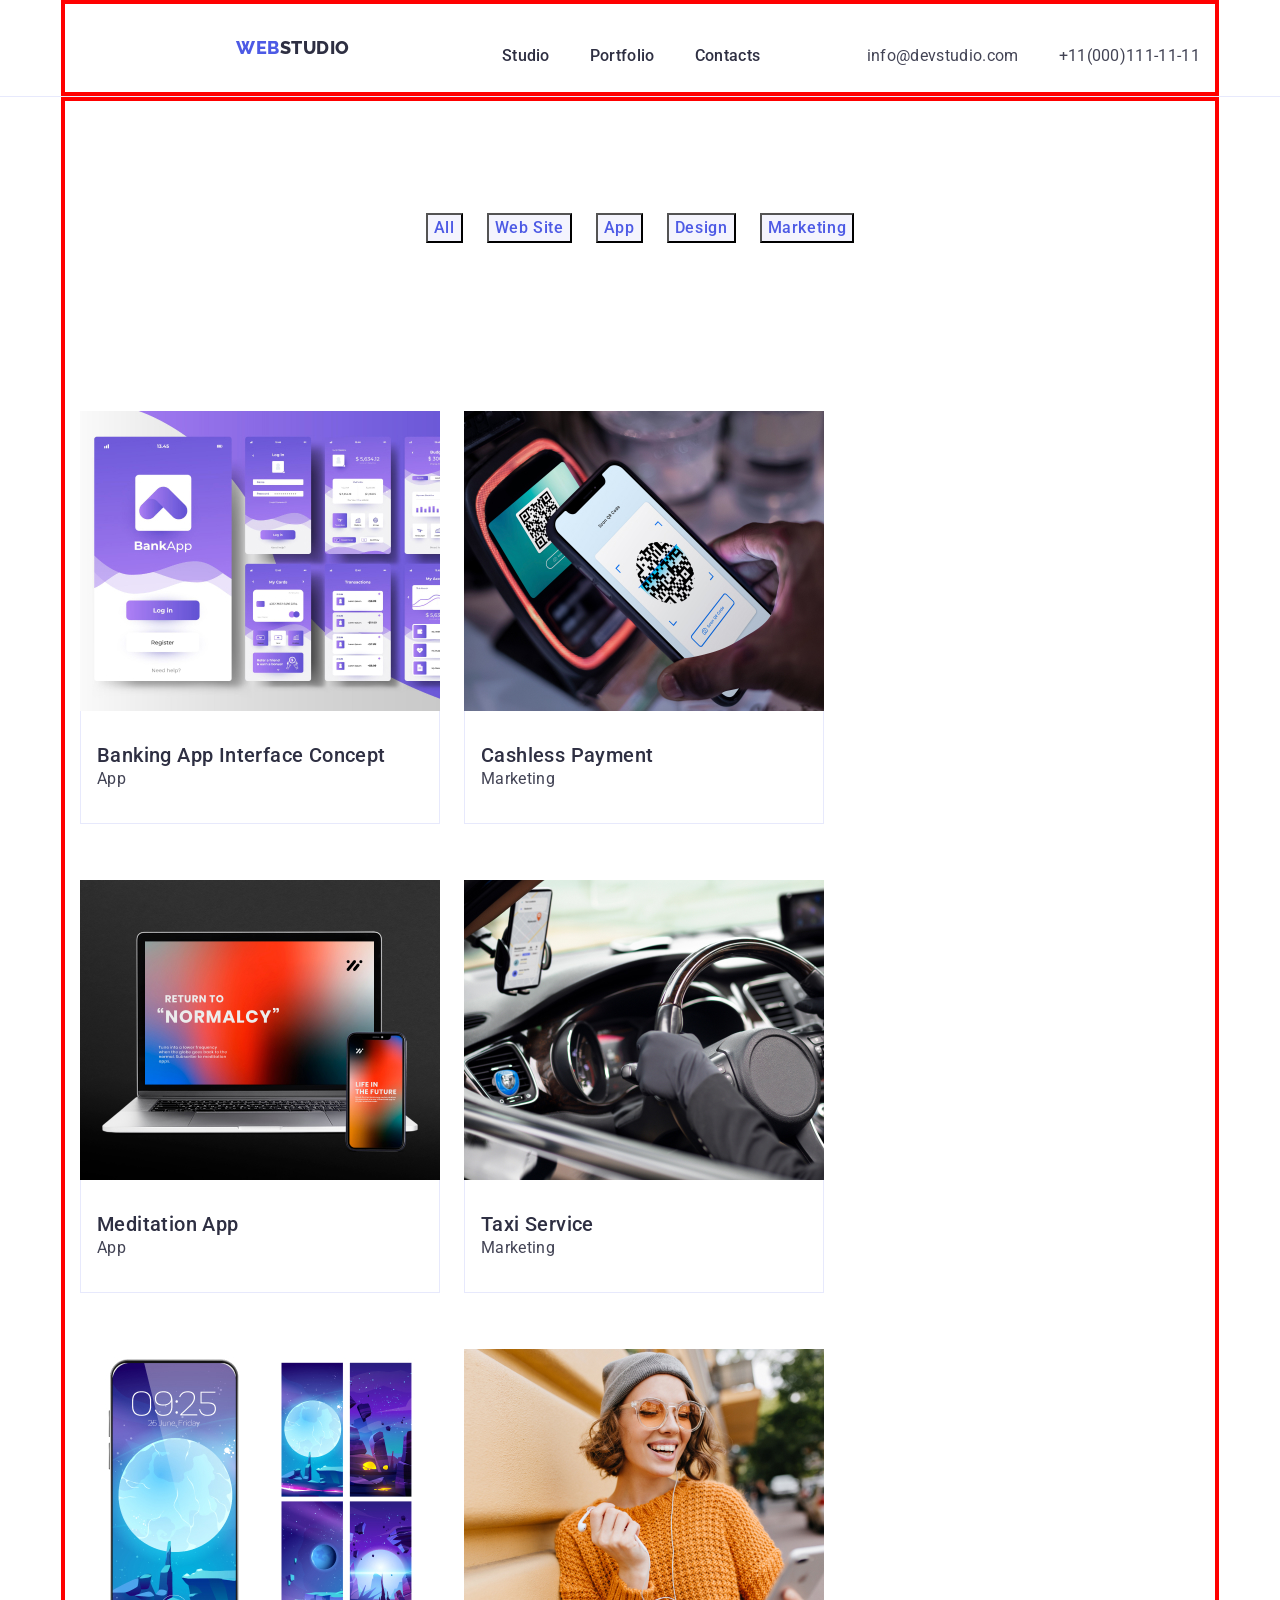
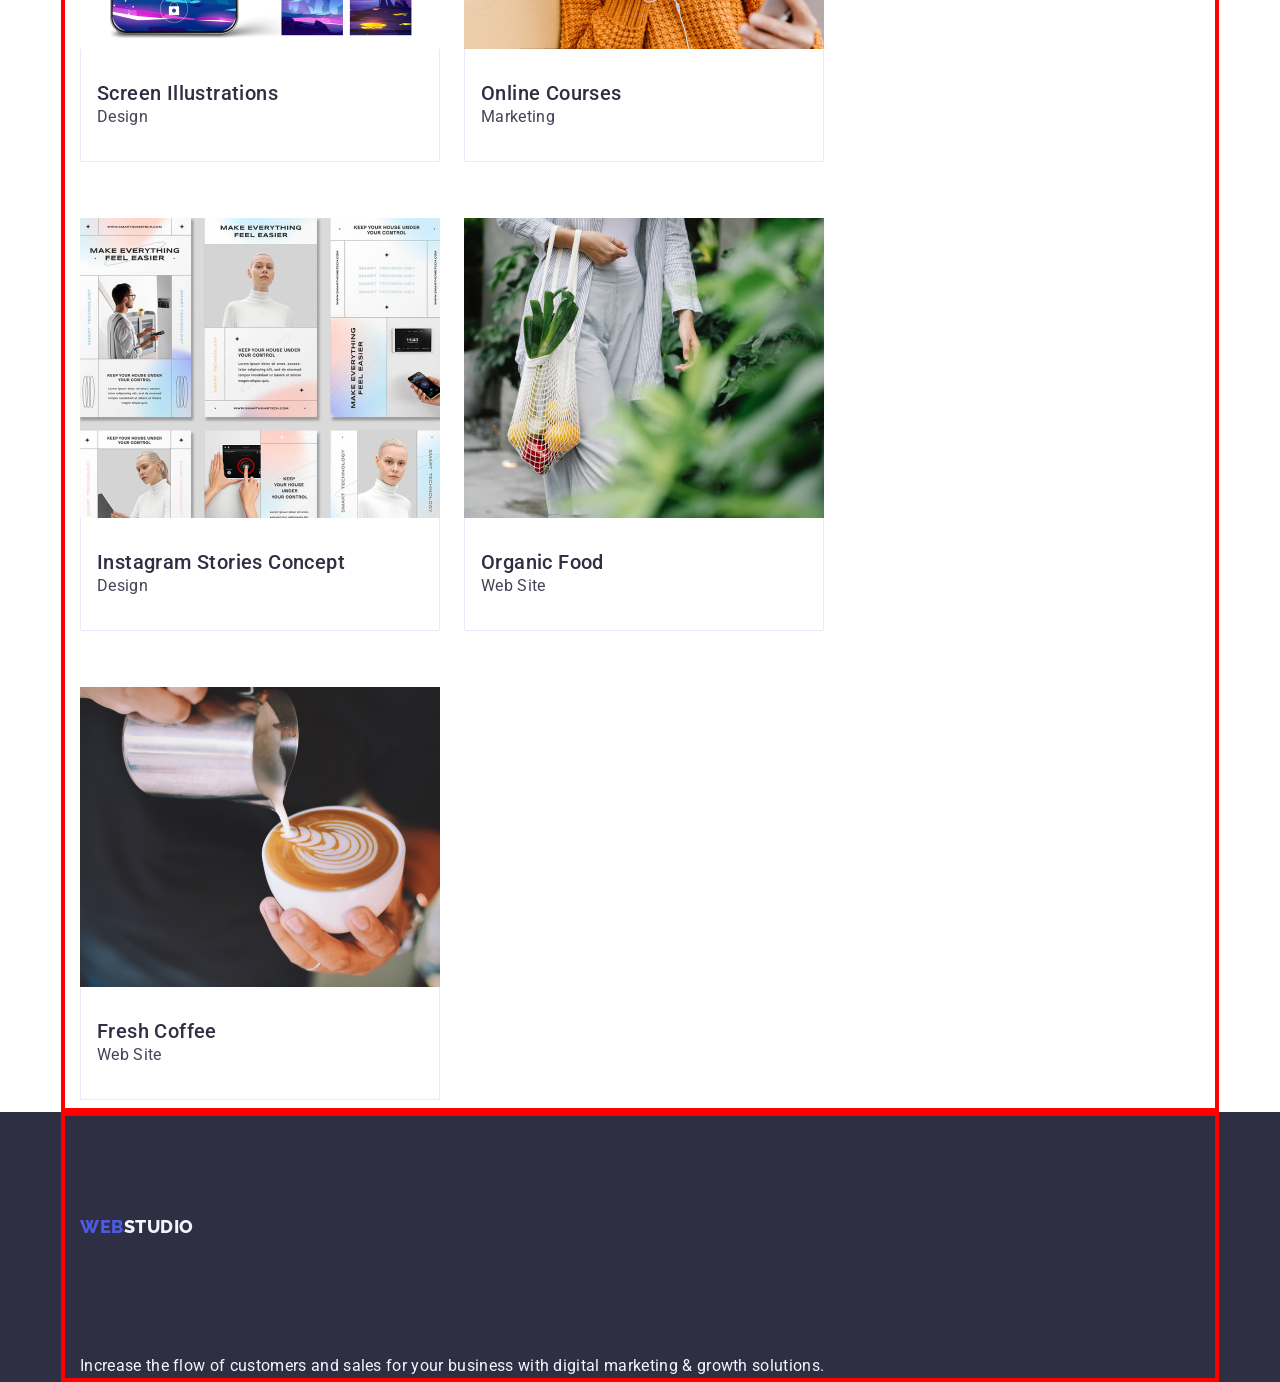
==== commit dcc3e423: "1" ====
--- a/portfolio.html
+++ b/portfolio.html
@@ -67,7 +67,7 @@
     <main>
       <section>
         <div class="container">
-          <h1 hidden class="section-button-list">buttons</h1>
+          <h1 class="visually-hidden">buttons</h1>
           <ul class="button link list">
             <li class="button-item">
               <button class="button-all" type="button">All</button>
--- a/css/style.css
+++ b/css/style.css
@@ -55,6 +55,10 @@
   margin: -1px;
   border: 0;
   padding: 0;
+  white-space: nowrap;
+  clip-path: inset(100%);
+  clip: rect(0 0 0 0);
+  overflow: hidden;
 }
 
 .container {
@@ -94,11 +98,11 @@
   font-weight: 500;
   line-height: 1.5; /* 150% */
   letter-spacing: 0.02em;
+  padding: 24px 0;
 }
 .header-menu {
   display: flex;
   gap: 40px;
-  padding: 24px 0 24px;
 }
 .header-navigation {
   display: flex;
@@ -131,6 +135,7 @@
   font-size: 16px;
   line-height: 1.5;
   letter-spacing: 0.02em;
+  padding: 24px 0;
 }
 .address-list {
   gap: 40px;
@@ -148,10 +153,8 @@
 }
 .hero-wrap {
   background: #2e2f42;
-  padding-top: 188px;
-  padding-bottom: 188px;
-  text-align: center;
   margin: 0 auto;
+  padding: 188px 0;
 }
 .hero-title-name {
   color: #fff;
@@ -161,6 +164,7 @@
   margin-bottom: 48px;
   height: 120px;
   max-width: 496px;
+  margin: 0 auto 48px auto;
 }
 .hero-button-name {
   color: #fff;
@@ -171,12 +175,13 @@
   font-weight: 500;
   line-height: 1.5;
   letter-spacing: 0.04em;
-  display: block;
   min-width: 169px;
   height: 56px;
   border: none;
   border-radius: 4px;
   cursor: pointer;
+  display: block;
+  margin: 0 auto 48px auto;
 }
 .hero-button:hover {
   background-color: #404bbf;
@@ -187,12 +192,11 @@
 .solution-work-title {
   display: flex;
   align-items: center;
-  padding-top: 120px;
-  padding-bottom: 120px;
+  padding: 120px 0;
   gap: 24px;
   margin-left: 156px;
   margin-right: 156px;
-  flex-basis: calc((100% - 72px) / 4);
+  flex-basis: calc((100% - 3 * 24px) / 4);
 }
 .solution-wort-title {
   font-weight: 500;
@@ -207,9 +211,7 @@
   line-height: 1.5;
   letter-spacing: 0.02em;
 }
-.solution-work-list {
-  margin-right: 0;
-}
+
 .section-title-link {
   font-size: 36px;
   font-style: normal;
@@ -227,6 +229,7 @@
   flex-basis: calc((100% - 3 * 16px) / 3);
 }
 /*    Our Team       */
+
 .section-team {
   background: #f4f4fd;
 }
@@ -238,7 +241,7 @@
   line-height: 1.11;
   letter-spacing: 0.02em;
   text-transform: capitalize;
-  margin-bottom: 72px;
+  margin-top: 120px;
 }
 .section-team-work {
   padding-top: 120px;
@@ -284,6 +287,7 @@
   text-transform: uppercase;
   display: inline-block;
   margin-bottom: 16px;
+  padding: 100px 0;
 }
 .footer-logo-studio {
   color: #f4f4fd;
@@ -293,7 +297,6 @@
   line-height: 1.16;
   letter-spacing: 0.54px;
   text-transform: uppercase;
-  padding: 100px 0;
 }
 .footer-text {
   color: #f4f4fd;
